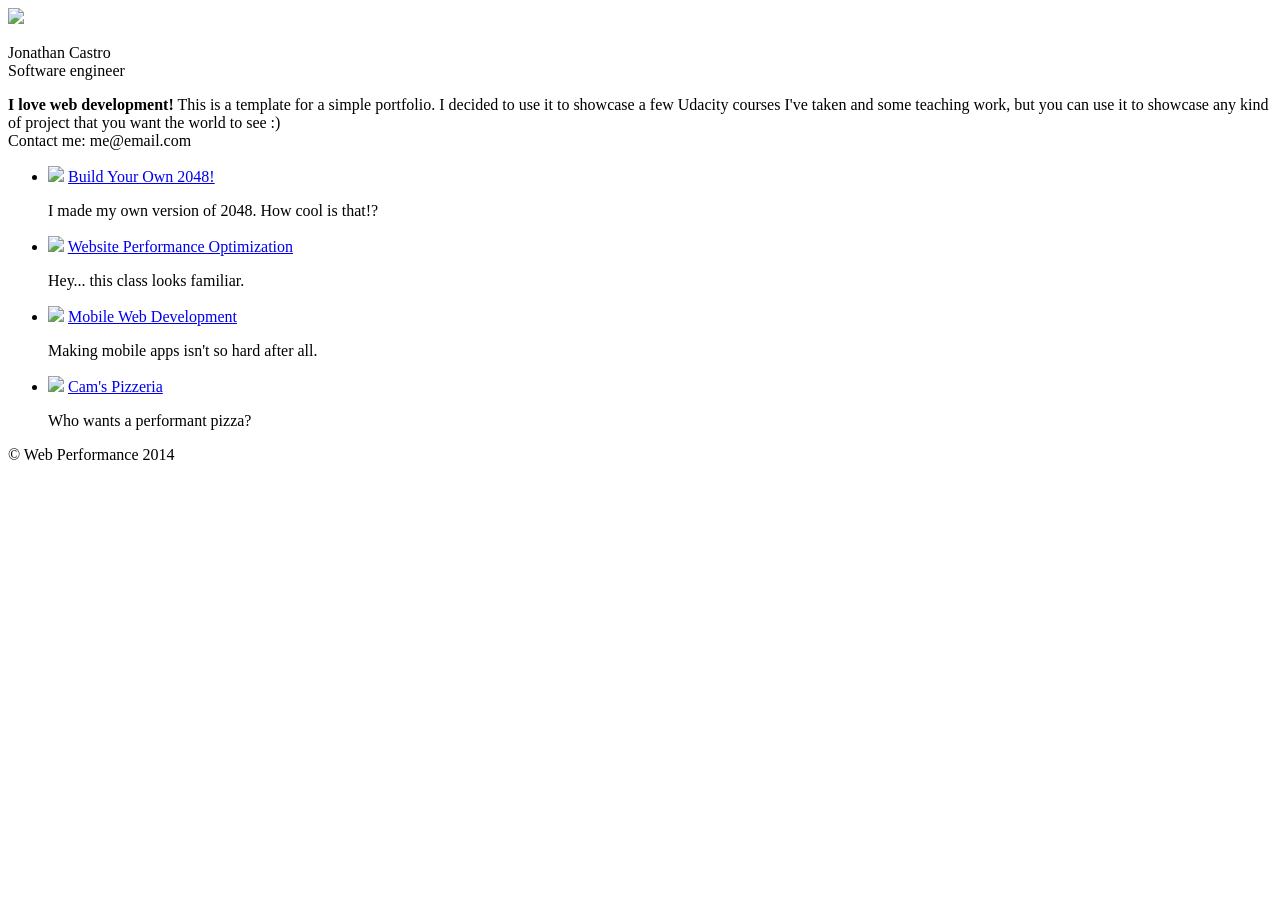
==== index.html @ 1e1007a8 "Change profile pic." ====
<!DOCTYPE html>
<html lang="en">
  <head>
    <meta charset="utf-8">
    <meta name="viewport" content="width=device-width, initial-scale=1">
    <meta http-equiv="Cache-control" content="public, max-age=600, E-Tag:x456egg">
    <meta name="description" content="Final project for the web optimization nanocourse from Google and Udacity">
    <meta name="author" content="Jonathan Castro">
    <title>Jonathan Castro: Portfolio</title>

    <!-- Hmm, what is the impact of web fonts on speed? Measure it...
    <link href="//fonts.googleapis.com/css?family=Open+Sans:400,700" rel="stylesheet">-->

    <link href="css/style.css" rel="stylesheet">
    <link href="css/print.css" rel="stylesheet" media="print">

    <script>
      (function(w,g){w['GoogleAnalyticsObject']=g;
      w[g]=w[g]||function(){(w[g].q=w[g].q||[]).push(arguments)};w[g].l=1*new Date();})(window,'ga');

      // Optional TODO: replace with your Google Analytics profile ID.
      ga('create', 'UA-XXXX-Y');
      ga('send', 'pageview');
    </script>
    <script async src="http://www.google-analytics.com/analytics.js"></script>
    <script async src="js/perfmatters.js"></script>
  </head>

  <body>
    <header>
      <a href="/"><img src="img/profile.png"></a>
      <p>Jonathan Castro<br><span>Software engineer</span></p>
    </header>

    <div class="container">
      <div class="hero">
        <strong>I love web development!</strong> This is a template for a simple portfolio. I decided to use it to showcase a few Udacity courses I've taken and some teaching work, but you can use it to showcase any kind of project that you want the world to see :) <br> Contact me: me@email.com
      </div>

      <div class="content">
        <ul>
          <li>
            <img src="https://lh4.ggpht.com/kJEnfqhPvtm4m3EneSZ4fWYGS8lW4YNhEjk6zPkyrQaBUHc-2Y_ElDic99NHI0h-UBLXVbRCjFybFvrWxdk=s100">
            <a href="project-2048.html">Build Your Own 2048!</a>
            <p>I made my own version of 2048. How cool is that!?</p>
          </li>

          <li>
            <img src="https://lh6.ggpht.com/f_0W8h__3G99CWTjnMjD8BUKm7yp2-wJyApLtTwFoFtlal2ULf_JgHIsOQq2NiYfKOdMlXlMHDKNo5XVZLs=s100">
            <a href="project-webperf.html">Website Performance Optimization</a>
            <p>Hey... this class looks familiar.</p>
          </li>

          <li>
            <img src="https://lh5.ggpht.com/IKdCmTWn8a2nMhlwMYzryvzRN5CUZAOBr4tDrEAbszV7TIFe9pRAInA4kkYcgTXwrifJsBEsq1agTueuu-g=s100">
            <a href="project-mobile.html">Mobile Web Development</a>
            <p>Making mobile apps isn't so hard after all.</p>
          </li>

          <li>
            <img style="width: 100px;" src="views/images/pizzeria.jpg">
            <a href="views/pizza.html">Cam's Pizzeria</a>
            <p>Who wants a performant pizza?</p>
          </li>
        </ul>
      </div>

      <footer>
        <p>&copy; Web Performance 2014 <span id="crp-stats"></span></p>
      </footer>
    </div>
  </body>
</html>
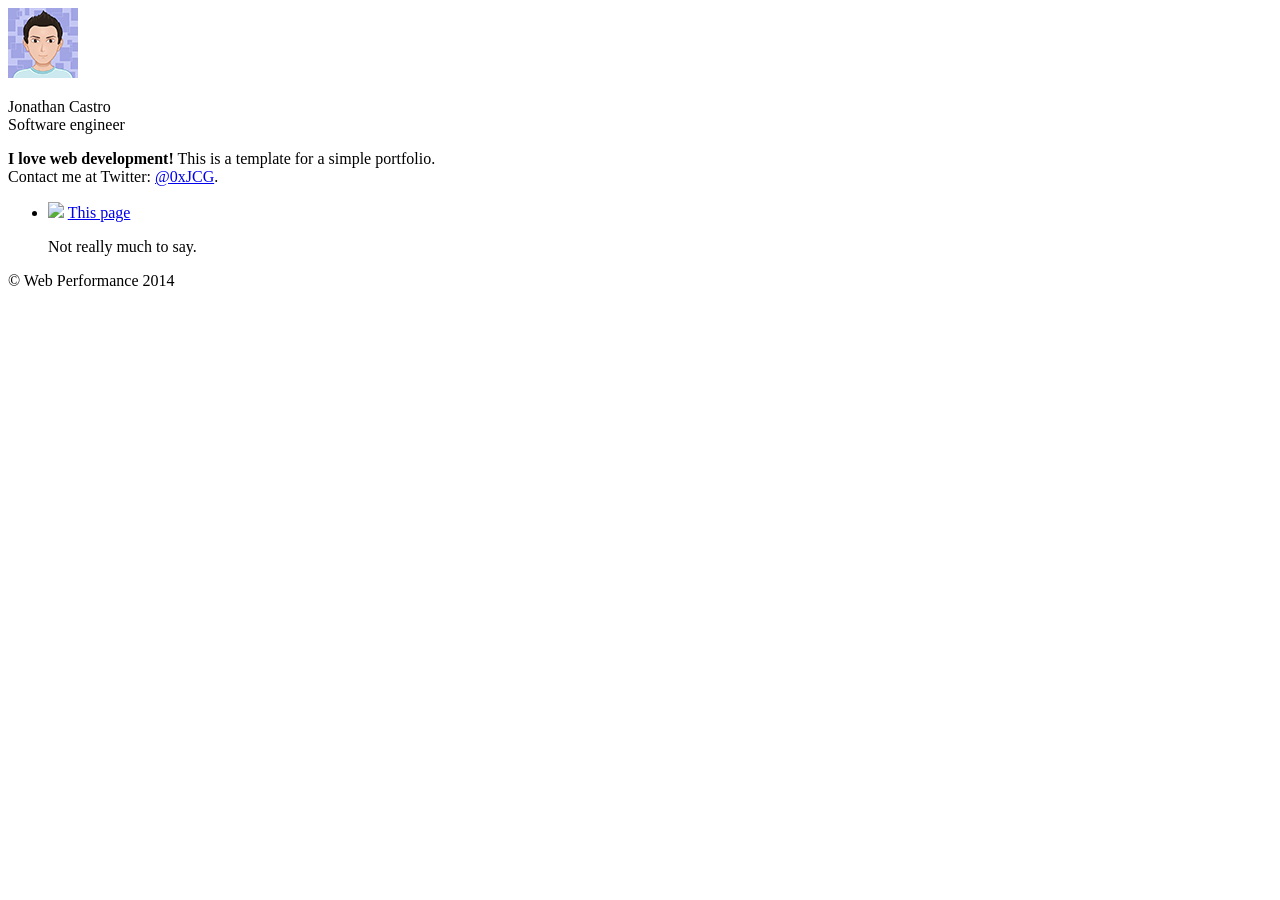
==== commit 45f6ec91: "Change content" ====
--- a/index.html
+++ b/index.html
@@ -34,33 +34,15 @@
 
     <div class="container">
       <div class="hero">
-        <strong>I love web development!</strong> This is a template for a simple portfolio. I decided to use it to showcase a few Udacity courses I've taken and some teaching work, but you can use it to showcase any kind of project that you want the world to see :) <br> Contact me: me@email.com
+        <strong>I love web development!</strong> This is a template for a simple portfolio. <br> Contact me at Twitter: <a href="https://twitter.com/0xJCG">@0xJCG</a>.
       </div>
 
       <div class="content">
         <ul>
           <li>
-            <img src="https://lh4.ggpht.com/kJEnfqhPvtm4m3EneSZ4fWYGS8lW4YNhEjk6zPkyrQaBUHc-2Y_ElDic99NHI0h-UBLXVbRCjFybFvrWxdk=s100">
-            <a href="project-2048.html">Build Your Own 2048!</a>
-            <p>I made my own version of 2048. How cool is that!?</p>
-          </li>
-
-          <li>
-            <img src="https://lh6.ggpht.com/f_0W8h__3G99CWTjnMjD8BUKm7yp2-wJyApLtTwFoFtlal2ULf_JgHIsOQq2NiYfKOdMlXlMHDKNo5XVZLs=s100">
-            <a href="project-webperf.html">Website Performance Optimization</a>
-            <p>Hey... this class looks familiar.</p>
-          </li>
-
-          <li>
-            <img src="https://lh5.ggpht.com/IKdCmTWn8a2nMhlwMYzryvzRN5CUZAOBr4tDrEAbszV7TIFe9pRAInA4kkYcgTXwrifJsBEsq1agTueuu-g=s100">
-            <a href="project-mobile.html">Mobile Web Development</a>
-            <p>Making mobile apps isn't so hard after all.</p>
-          </li>
-
-          <li>
-            <img style="width: 100px;" src="views/images/pizzeria.jpg">
-            <a href="views/pizza.html">Cam's Pizzeria</a>
-            <p>Who wants a performant pizza?</p>
+            <img style="width: 100px;" src="img/profile.jpg">
+            <a href="/">This page</a>
+            <p>Not really much to say.</p>
           </li>
         </ul>
       </div>
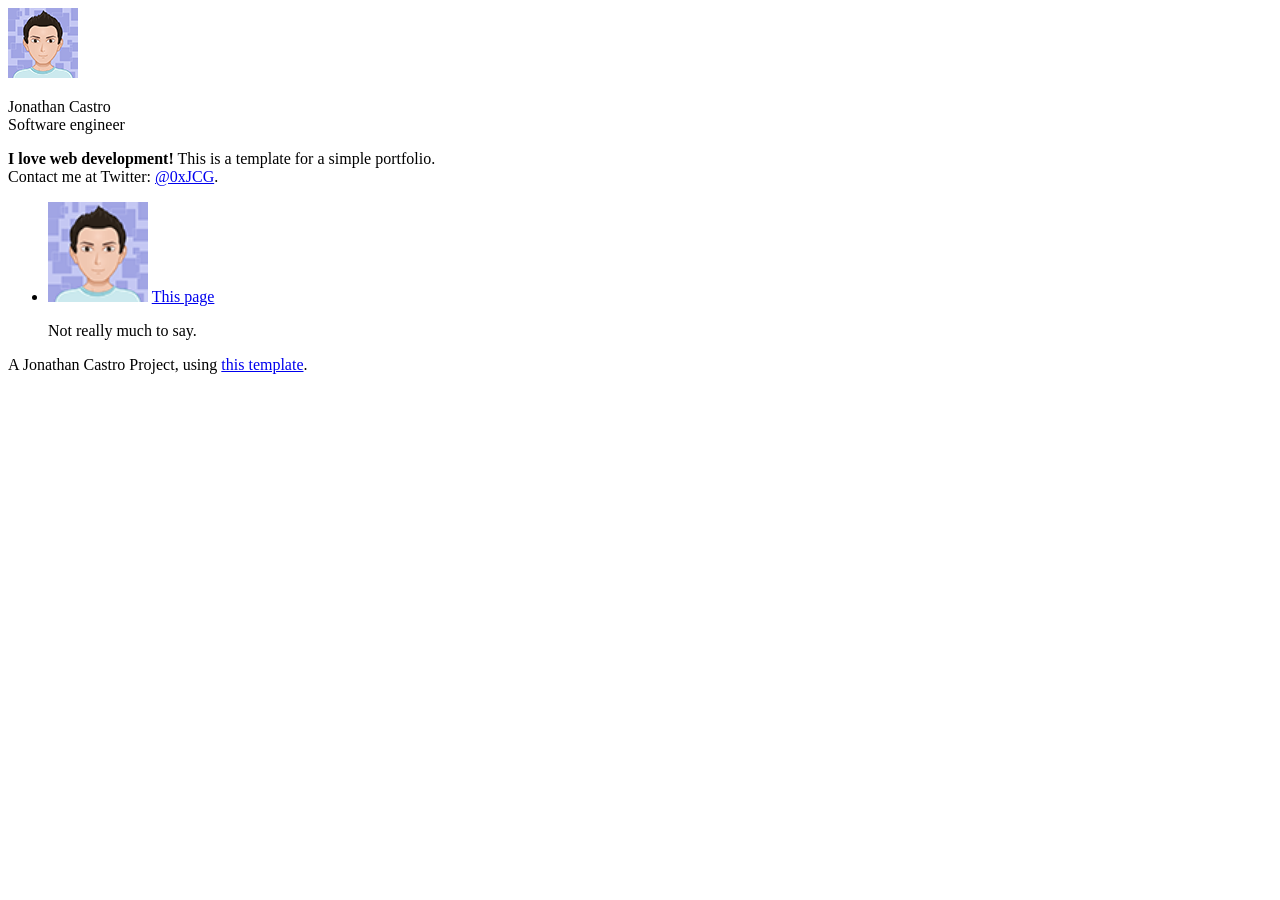
==== commit 0bcd9233: "More change content and correct typos" ====
--- a/index.html
+++ b/index.html
@@ -40,7 +40,7 @@
       <div class="content">
         <ul>
           <li>
-            <img style="width: 100px;" src="img/profile.jpg">
+            <img style="width: 100px;" src="img/profile.png">
             <a href="/">This page</a>
             <p>Not really much to say.</p>
           </li>
@@ -48,7 +48,7 @@
       </div>
 
       <footer>
-        <p>&copy; Web Performance 2014 <span id="crp-stats"></span></p>
+        <p>A Jonathan Castro Project, using <a href=https://github.com/udacity/frontend-nanodegree-mobile-portfolio">this template</a>.</p>
       </footer>
     </div>
   </body>
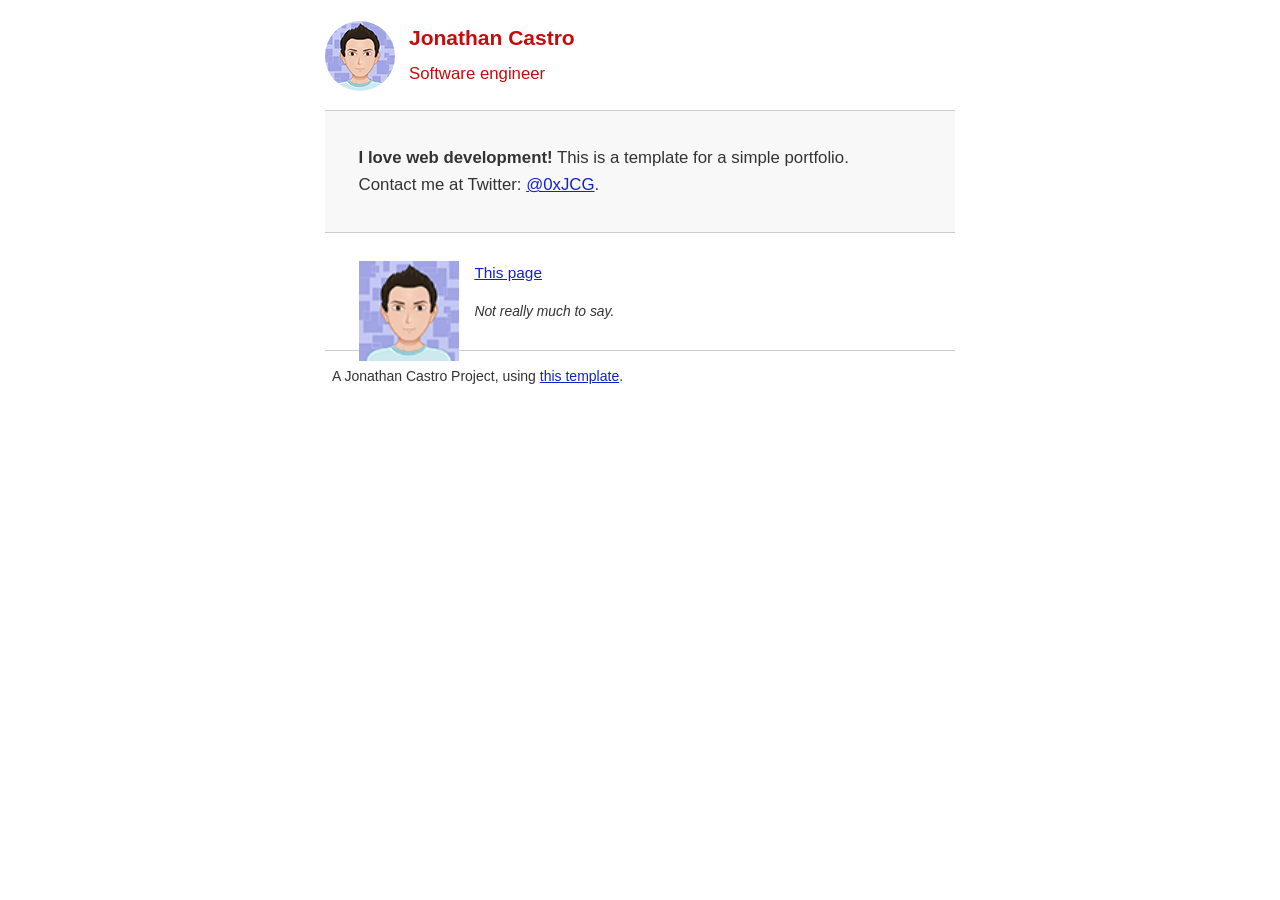
==== commit 5f369c75: "Inline and minimize CSS" ====
--- a/index.html
+++ b/index.html
@@ -3,27 +3,20 @@
   <head>
     <meta charset="utf-8">
     <meta name="viewport" content="width=device-width, initial-scale=1">
-    <meta http-equiv="Cache-control" content="public, max-age=600, E-Tag:x456egg">
     <meta name="description" content="Final project for the web optimization nanocourse from Google and Udacity">
     <meta name="author" content="Jonathan Castro">
+    <meta http-equiv="Cache-Control" content="public, max-age=600">
     <title>Jonathan Castro: Portfolio</title>
 
     <!-- Hmm, what is the impact of web fonts on speed? Measure it...
     <link href="//fonts.googleapis.com/css?family=Open+Sans:400,700" rel="stylesheet">-->
 
-    <link href="css/style.css" rel="stylesheet">
+    <link href="css/style.css" rel="stylesheet" media="only screen and (max-width: 480px)">
     <link href="css/print.css" rel="stylesheet" media="print">
 
-    <script>
-      (function(w,g){w['GoogleAnalyticsObject']=g;
-      w[g]=w[g]||function(){(w[g].q=w[g].q||[]).push(arguments)};w[g].l=1*new Date();})(window,'ga');
-
-      // Optional TODO: replace with your Google Analytics profile ID.
-      ga('create', 'UA-XXXX-Y');
-      ga('send', 'pageview');
-    </script>
     <script async src="http://www.google-analytics.com/analytics.js"></script>
     <script async src="js/perfmatters.js"></script>
+      <style>.hero,footer{border-top:1px solid #ccc}footer span,li p{font-style:italic}html{font-size:100%;overflow-y:scroll;-webkit-tap-highlight-color:transparent;-ms-text-size-adjust:100%;-webkit-text-size-adjust:none}body{margin:0;font-size:14px;line-height:1.61;font-weight:400;background:#fff}b,header p,strong{font-weight:700}body,button,input,select,textarea{font-family:'Open Sans',sans-serif;color:#333}a{color:#12C}a:visited{color:#61C}a:focus{outline:dotted thin}a:active,a:hover{color:#c00;outline:0}code,pre{font-family:monospace,monospace;font-size:1em}ol,ul{margin:1em 0;padding:0 0 0 20px}img{border:0;max-width:100%}.container,footer,header{max-width:45em;margin:0 auto}header{padding:0 .5em;color:#C90B0B}header img{border-radius:40px;float:left}header p{font-size:1.5em;padding-left:4em}header p span{font-size:.8em;font-weight:400}.hero{padding:2em;background-color:#f8f8f8;font-size:1.2em;border-bottom:1px solid #ccc}.content{padding:1em}.content li{list-style-type:none;font-size:1.1em}li img{float:left;padding-right:1em}li p{font-size:.9em}footer{padding:0 .5em}footer span{float:right}</style>
   </head>
 
   <body>
@@ -51,5 +44,13 @@
         <p>A Jonathan Castro Project, using <a href=https://github.com/udacity/frontend-nanodegree-mobile-portfolio">this template</a>.</p>
       </footer>
     </div>
+    <script>
+      (function(w,g){w['GoogleAnalyticsObject']=g;
+      w[g]=w[g]||function(){(w[g].q=w[g].q||[]).push(arguments)};w[g].l=1*new Date();})(window,'ga');
+
+      // Optional TODO: replace with your Google Analytics profile ID.
+      ga('create', 'UA-XXXX-Y');
+      ga('send', 'pageview');
+    </script>
   </body>
 </html>
--- a/css/style.css
+++ b/css/style.css
@@ -0,0 +1,3 @@
+/* Smartphones (portrait) */
+  body { font-size: 12px;}
+  header p { padding-left: 4.5em;}
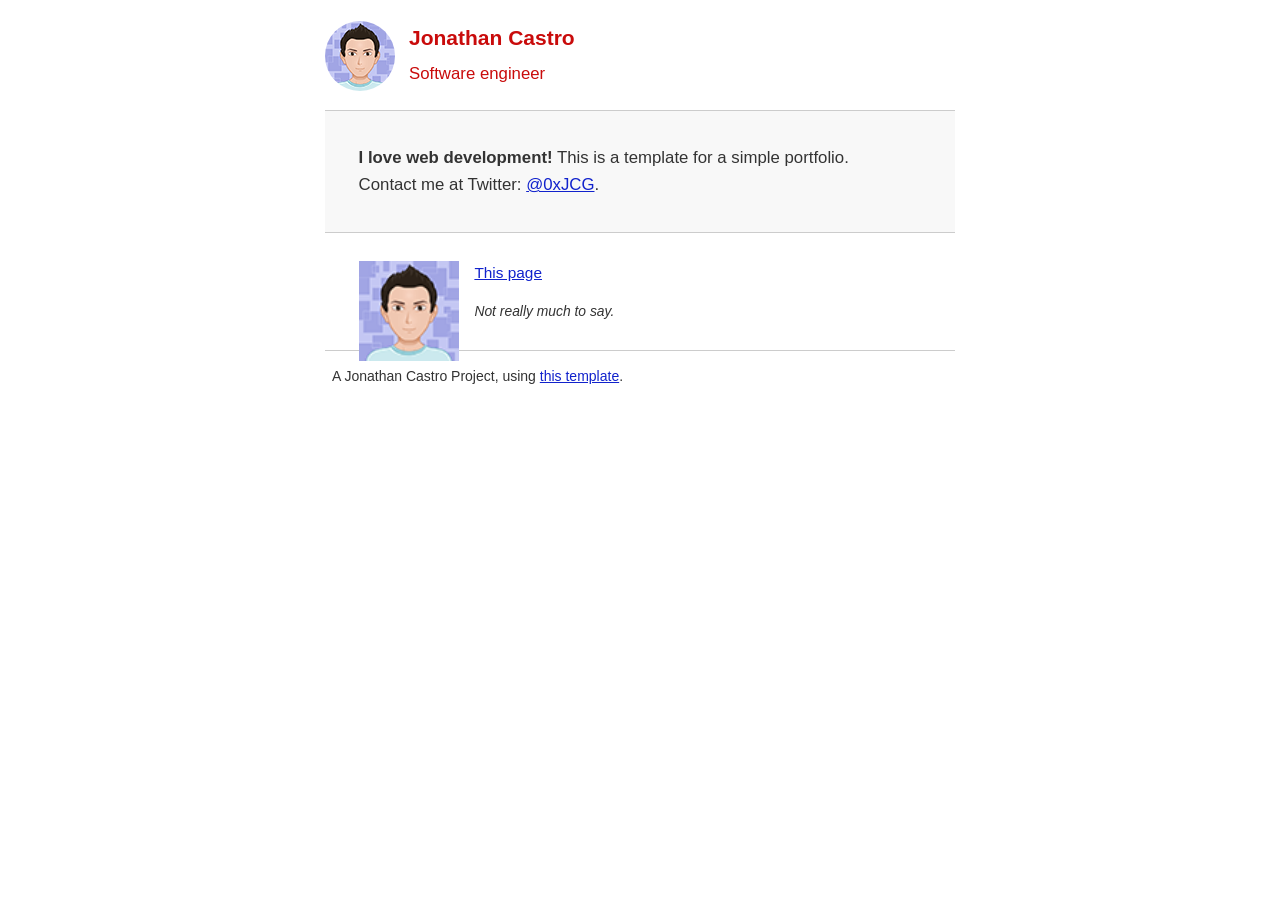
==== commit b6ff2fb5: "Correct typo and put CSS inline" ====
--- a/index.html
+++ b/index.html
@@ -11,12 +11,9 @@
     <!-- Hmm, what is the impact of web fonts on speed? Measure it...
     <link href="//fonts.googleapis.com/css?family=Open+Sans:400,700" rel="stylesheet">-->
 
-    <link href="css/style.css" rel="stylesheet" media="only screen and (max-width: 480px)">
     <link href="css/print.css" rel="stylesheet" media="print">
 
-    <script async src="http://www.google-analytics.com/analytics.js"></script>
-    <script async src="js/perfmatters.js"></script>
-      <style>.hero,footer{border-top:1px solid #ccc}footer span,li p{font-style:italic}html{font-size:100%;overflow-y:scroll;-webkit-tap-highlight-color:transparent;-ms-text-size-adjust:100%;-webkit-text-size-adjust:none}body{margin:0;font-size:14px;line-height:1.61;font-weight:400;background:#fff}b,header p,strong{font-weight:700}body,button,input,select,textarea{font-family:'Open Sans',sans-serif;color:#333}a{color:#12C}a:visited{color:#61C}a:focus{outline:dotted thin}a:active,a:hover{color:#c00;outline:0}code,pre{font-family:monospace,monospace;font-size:1em}ol,ul{margin:1em 0;padding:0 0 0 20px}img{border:0;max-width:100%}.container,footer,header{max-width:45em;margin:0 auto}header{padding:0 .5em;color:#C90B0B}header img{border-radius:40px;float:left}header p{font-size:1.5em;padding-left:4em}header p span{font-size:.8em;font-weight:400}.hero{padding:2em;background-color:#f8f8f8;font-size:1.2em;border-bottom:1px solid #ccc}.content{padding:1em}.content li{list-style-type:none;font-size:1.1em}li img{float:left;padding-right:1em}li p{font-size:.9em}footer{padding:0 .5em}footer span{float:right}</style>
+    <style>.hero,footer{border-top:1px solid #ccc}footer span,li p{font-style:italic}html{font-size:100%;overflow-y:scroll;-webkit-tap-highlight-color:transparent;-ms-text-size-adjust:100%;-webkit-text-size-adjust:none}body{margin:0;font-size:14px;line-height:1.61;font-weight:400;background:#fff}b,header p,strong{font-weight:700}body,button,input,select,textarea{font-family:'Open Sans',sans-serif;color:#333}a{color:#12C}a:visited{color:#61C}a:focus{outline:dotted thin}a:active,a:hover{color:#c00;outline:0}code,pre{font-family:monospace,monospace;font-size:1em}ol,ul{margin:1em 0;padding:0 0 0 20px}img{border:0;max-width:100%}.container,footer,header{max-width:45em;margin:0 auto}header{padding:0 .5em;color:#C90B0B}header img{border-radius:40px;float:left}header p{font-size:1.5em;padding-left:4em}header p span{font-size:.8em;font-weight:400}.hero{padding:2em;background-color:#f8f8f8;font-size:1.2em;border-bottom:1px solid #ccc}.content{padding:1em}.content li{list-style-type:none;font-size:1.1em}li img{float:left;padding-right:1em}li p{font-size:.9em}footer{padding:0 .5em}footer span{float:right}@media only screen and (max-width: 480px){body { font-size: 12px;}header p { padding-left: 4.5em;}}</style>
   </head>
 
   <body>
@@ -41,7 +38,7 @@
       </div>
 
       <footer>
-        <p>A Jonathan Castro Project, using <a href=https://github.com/udacity/frontend-nanodegree-mobile-portfolio">this template</a>.</p>
+        <p>A Jonathan Castro Project, using <a href="https://github.com/udacity/frontend-nanodegree-mobile-portfolio">this template</a>.</p>
       </footer>
     </div>
     <script>
@@ -52,5 +49,7 @@
       ga('create', 'UA-XXXX-Y');
       ga('send', 'pageview');
     </script>
+    <script async src="http://www.google-analytics.com/analytics.js"></script>
+    <script async src="js/perfmatters.js"></script>
   </body>
 </html>
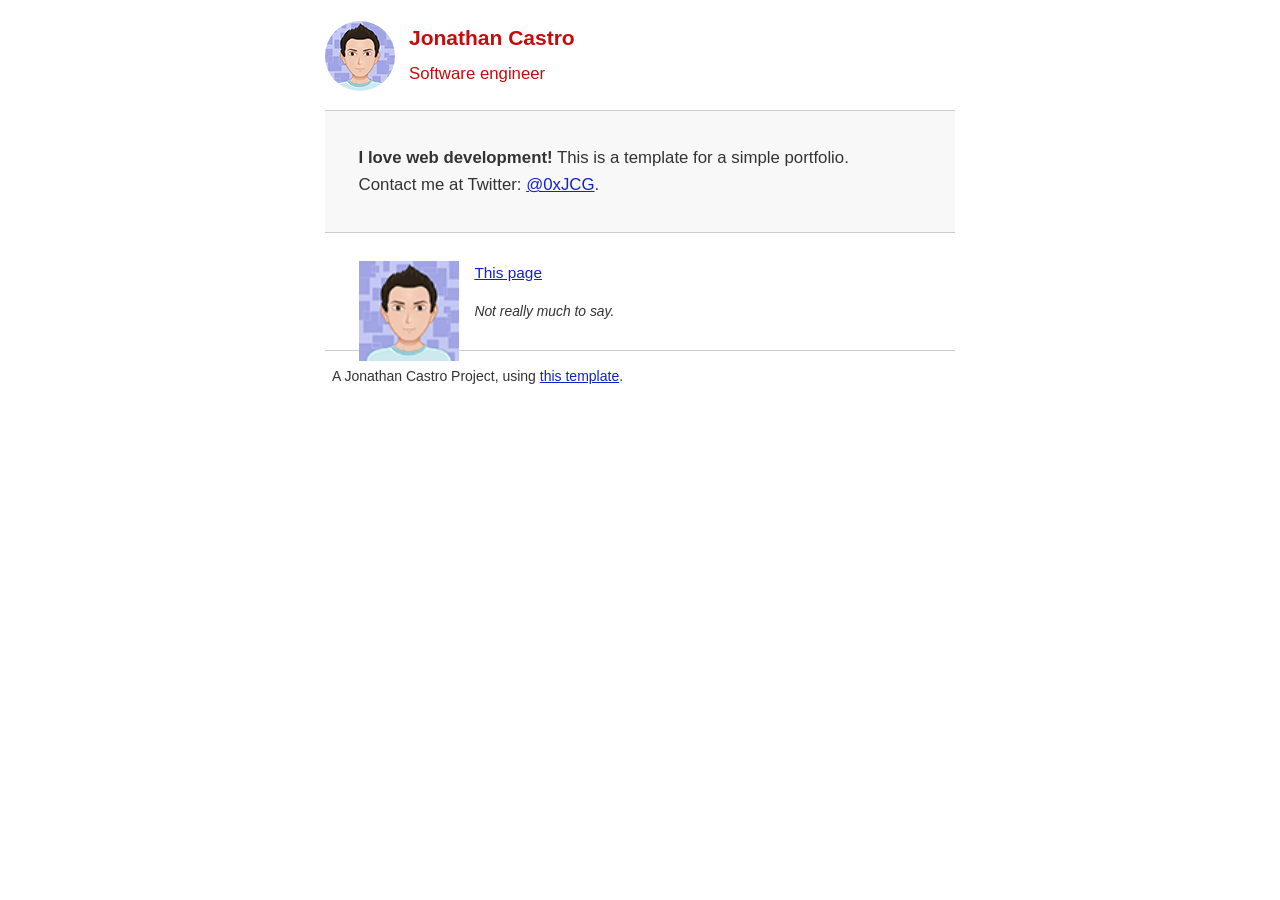
==== commit bb5e8599: "Add another cache time" ====
--- a/index.html
+++ b/index.html
@@ -5,7 +5,7 @@
     <meta name="viewport" content="width=device-width, initial-scale=1">
     <meta name="description" content="Final project for the web optimization nanocourse from Google and Udacity">
     <meta name="author" content="Jonathan Castro">
-    <meta http-equiv="Cache-Control" content="public, max-age=600">
+    <meta http-equiv="Cache-Control" content="public, max-age=604800">
     <title>Jonathan Castro: Portfolio</title>
 
     <!-- Hmm, what is the impact of web fonts on speed? Measure it...
@@ -38,7 +38,7 @@
       </div>
 
       <footer>
-        <p>A Jonathan Castro Project, using <a href="https://github.com/udacity/frontend-nanodegree-mobile-portfolio">this template</a>.</p>
+        <p>A Jonathan Castro Project, using <a href="https://github.com/udacity/frontend-nanodegree-mobile-portfolio">this template</a>. <span id="crp-stats"></span></p>
       </footer>
     </div>
     <script>
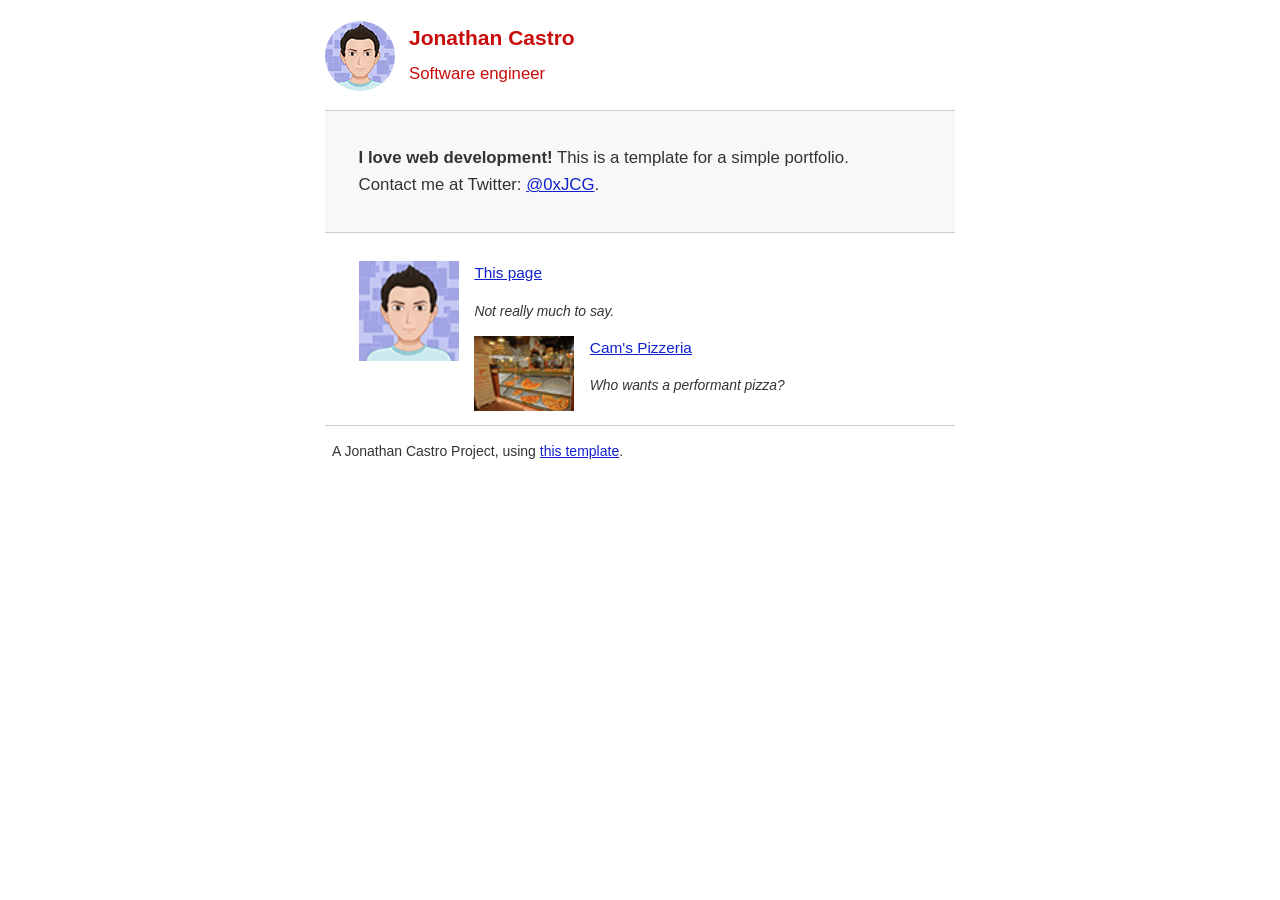
==== commit 1be74541: "Start pizza part" ====
--- a/index.html
+++ b/index.html
@@ -34,8 +34,14 @@
             <a href="/">This page</a>
             <p>Not really much to say.</p>
           </li>
+          <li>
+            <img style="width: 100px;" src="views/images/pizzeria.png">
+            <a href="views/pizza.html">Cam's Pizzeria</a>
+            <p>Who wants a performant pizza?</p>
+          </li>
         </ul>
       </div>
+
 
       <footer>
         <p>A Jonathan Castro Project, using <a href="https://github.com/udacity/frontend-nanodegree-mobile-portfolio">this template</a>. <span id="crp-stats"></span></p>
